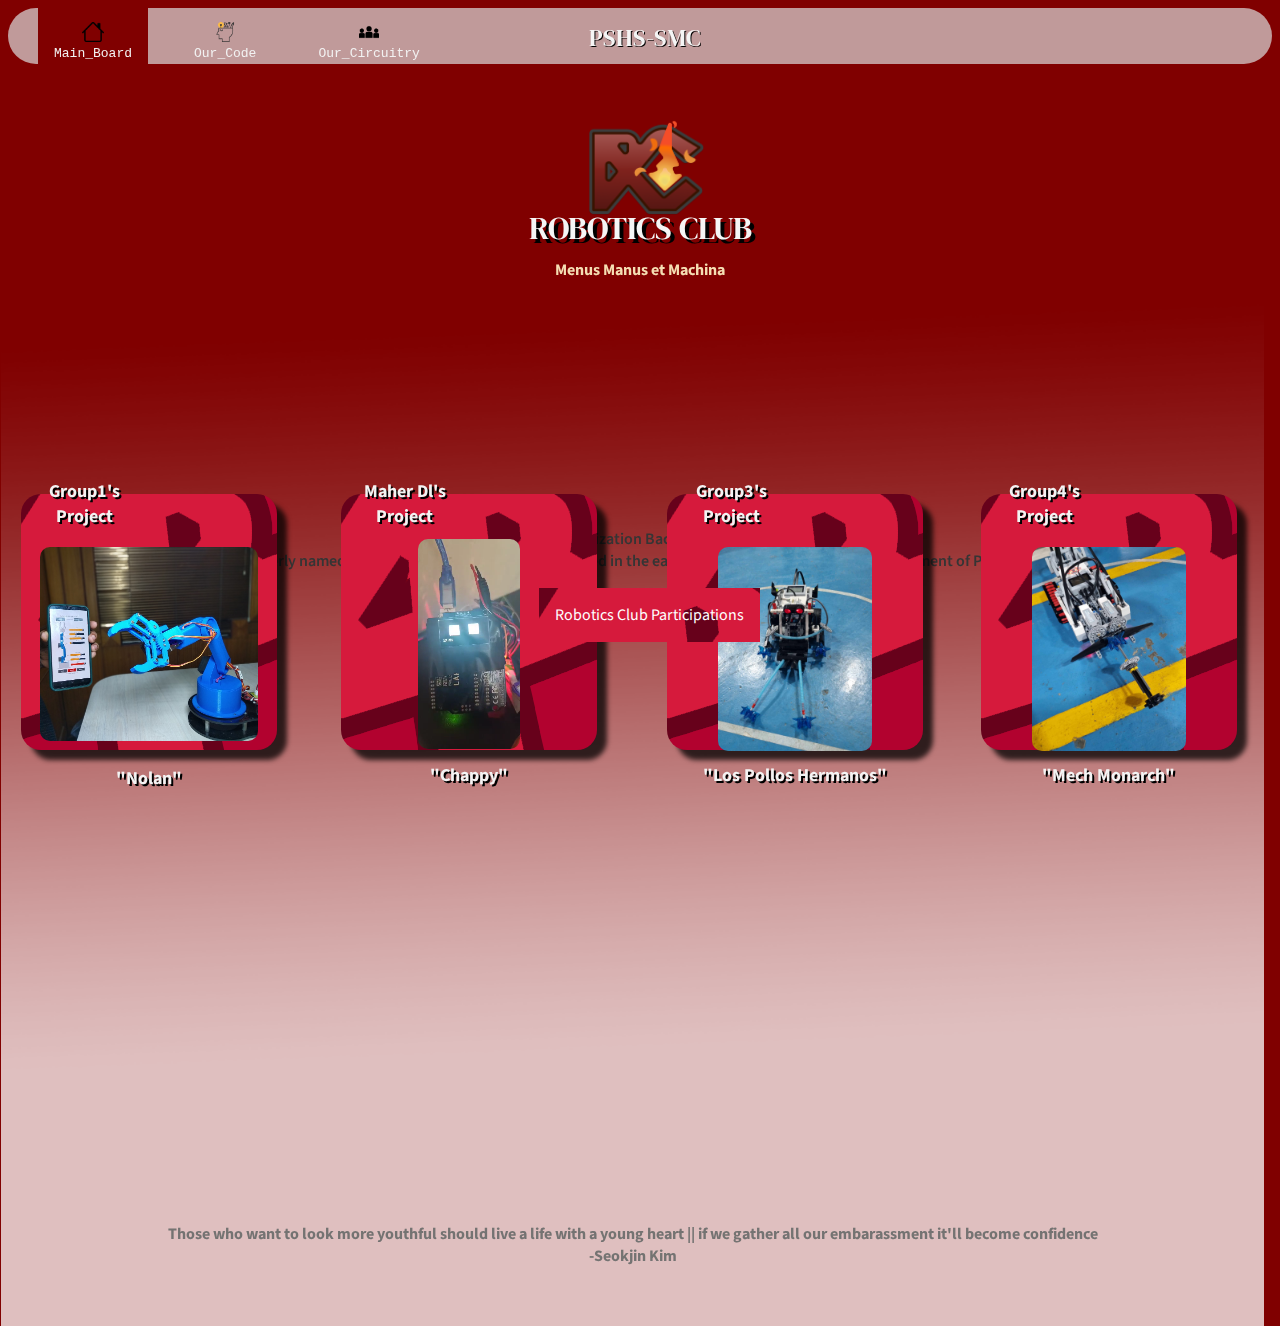
==== index.html @ df877ace "Add files via upload" ====
<!DOCTYPE html>
<html lang="en">
<head>
    <meta charset="UTF-8">
    <meta name="viewport" content="width=device-width, initial-scale=1.0">
    <link rel="stylesheet" href="./css/styles.css">
    <title>Document</title>
</head>
<body>
    <div class="topnav">
    
        
        <a class="active" href="index.html"><img src="../images/home.png" alt=""><br>Main_Board</a>
        <a href="wawewo.html"> <img src="../images/www.png" alt=""> <br>Our_Code</a>
        <a href="aboutus.html"><img src="../images/aboutus.png" alt=""><br>Our_Circuitry</a>
        <h2>  PSHS-SMC   </h2>
      </div>
      <div class="title">
        <img src="../images/letter.png" alt="">
        <h1> ROBOTICS CLUB</h1>
        <h4>Menus Manus et Machina</h4>
      </div>
      <section class="vid">
        <video muted autoplay loop>
            <source src="../images/videomp.mp4" type="video/mp4">
        </video> 
        <img src="../media/hand.jpg" alt="">
    </section> 

    <!--Group Projects-->
    <div class="GroupProjects">

      <div class="box1">
        <p>Group1's Project</p>
        <img src="../images/g1.jpg" alt="">
        <h3>"Nolan"</h3>
      </div>
       
      <div class="box2">
        <p>Maher Dl's Project</p>
        <video muted autoplay loop>
          <source src="../images/chappy.mp4" type="video/mp4">
         </video> 
        <h3>"Chappy"</h3>
      </div>

      <div class="box3">
        <p>Group3's Project</p>
        <img src="../images/elhombre.jpg" alt="">
        <h3>"Los Pollos Hermanos"</h3>
      </div>

      <div class="box4">
        <p>Group4's Project</p>
        <img src="../images/El-Tirador.jpg" alt="">
        <h3>"Mech Monarch"</h3>
      </div>
    </div>


    <div class="WWDSF">
      <img src="../images/gradient.png" alt="">
    </div>
    <div class = "qoute">

      <h4>Those who want to look more youthful should live a life with a young heart || if we gather all our embarassment 
        it'll become confidence
        <br>
        -Seokjin Kim
      </h4>
    </div>

    <div class = "OB">
      <p>
        Organization Background 
        <br>
        Formerly named "I-Smart", Robotics Club was founded in the early 2000s, 12 years after the establishment of PSHS-SMC 
      </p>
    </div>

    <div class="dropdown">
      <button class="dropbtn">Robotics Club Participations</button>
      <div class="dropdown-content">
        <a href="https://www.facebook.com/dostregion11/posts/pfbid0tXwUUnTP9oeecSkTvLwLeZsSNQ8uHWtNdUYoGoY2ye6jcFbmdNJqXPpqGoq8ppgBl">
          Hosted RSTI Week 2023 @ Tagum , Davao del norte </a>
        <a href="https://www.facebook.com/100086513131744/videos/1069723957373028">Hosted Smart Up 2023's Robotics Competition</a>
        <a href="https://www.facebook.com/BagwisAghamSMC/posts/pfbid02a2J1Du7m5dvmE3eXdFgC1aQNH6g6KgdiLaWw8goAJwgweogr2zv2iYaWaAXpMVgMl">
          Hosted the "FPV Rover" Amazing Race in STEM CAMP 2023</a>
        <a href="">
          Won "Competitive Award" in the Shenguan ASEAN Robotics Competition
          <img src="../images/Chine.jpg" alt="">
        </a>
      </div>
    </div>




 
  
      
    
</body>
</html>
---- css/styles.css ----
@import url('https://fonts.googleapis.com/css2?family=DM+Serif+Display&display=swap');
@import url('https://fonts.googleapis.com/css2?family=DM+Serif+Display&family=Source+Sans+3:ital,wght@1,200&display=swap');

body      
{
    background-image: url("../images/videomp.mp4");
    background-color: #800000;
    background-repeat: no-repeat;
    background-attachment: fixed;
    background-size: 100%;
    overflow-x: hidden;
    

}  
.vid
 {
  position: fixed;
  top: 0;
  margin-left: 2.5vw;
  width: 100%;
  height: auto;
  scale: 130%;
  object-fit: cover;
  z-index: -1; 
}
.topnav {
    background-color: rgb(220,220,220, 0.7);
    height: 56px;
    overflow: hidden;
    border-radius: 80px;
  }
  
 
  .topnav a {
    margin-left: 30px;
    float: left;
    color: #f2f2f2;
    text-align: center;
    padding: 14px 16px;
    text-decoration: none;
    font-family:'Courier New', Courier, monospace ;
    font-size: 13px;
  }
  
  .topnav a img
  {
    height: 20px;
    width: auto;
  }

  .topnav a:hover {
    background-color: #ddd;
    color: black;
  }
  
 
  .topnav a.active {
    background-color: #800000;
  }

  .topnav h2
  {
    margin-top: 1%;
    margin-left: 46%;
    font-family: 'DM Serif Display', serif;
    font-weight: 100;
    color: whitesmoke;
    text-shadow: black 1px 1px;
  }

  .title img
  {
    margin-left: 46%;
    margin-top: 4%;
    height: 100px;
    width: auto;
  }
  .title h1
  {
    margin-top: -1%;
    font-family: 'DM Serif Display', serif;
    text-align: center;
    font-weight: 100;
    color: whitesmoke;
    text-shadow: black 4px 4px;
  }
  .title h4
  {
    margin-top: -1%;
    font-family: 'Source Sans 3', sans-serif;
    text-align: center;
    color: wheat;
  }
  .WWDSF
  {
    z-index: 1;
  }
  .WWDSF img
  {
 
    margin-bottom: -3vw;
    margin-left: -7px;
    width: 98.7vw;
    height: 80vw;
    z-index: -1;
  }




  /*boxes*/
  .box1 {
    background-image: url("../images/BG.png");
    margin-top: 15vw;
    margin-left: 1vw;
    width: 20vw;
    height: 20vw;
    background-color: #000000;
    border-radius: 20px;
    box-sizing: border-box;
    text-align: center;
    z-index: 2;
    position: absolute;
    box-shadow: 10px 10px 5px 0px rgba(0,0,0,0.75);
   -webkit-box-shadow: 10px 10px 5px 0px rgba(0,0,0,0.75);
   -moz-box-shadow: 10px 10px 5px 0px rgba(0,0,0,0.75);
   transition: transform 0.3s ease;
}
.box1:hover {
  transform: scale(1.05);
}
.box1 img
{
  width: 17vw;
  height: auto;
  border-radius: 10px;

}
.box1 p {
    margin-top: -6%;
    margin-right: 10vw;;
    color: #f3f3f3;
    font-size: 18px;
    font-weight: bold;
    font-family: 'Source Sans 3', sans-serif;
    text-shadow: black 2px 2px;
}
.box1 h3
{
  color: #f3f3f3;
  margin-top: 8%;
  font-size: 18px;
  font-weight: bold;
  font-family: 'Source Sans 3', sans-serif;
  text-shadow: black 2px 2px;
}




.box2 {
  background-image: url("../images/BG.png");
  margin-top: 15vw;
  margin-left: 26vw;
  width: 20vw;
  height: 20vw;
  background-color: #000000;
  border-radius: 20px;
  box-sizing: border-box;
  text-align: center;
  z-index: 2;
  position: absolute;
  box-shadow: 10px 10px 5px 0px rgba(0,0,0,0.75);
 -webkit-box-shadow: 10px 10px 5px 0px rgba(0,0,0,0.75);
 -moz-box-shadow: 10px 10px 5px 0px rgba(0,0,0,0.75);
 transition: transform 0.3s ease;
}
.box2:hover {
  transform: scale(1.05);
}
.box2 video
{
  margin-top: -3%;
  width: 8vw;
  height: auto;
  border-radius: 10px;

}
.box2 p {
    margin-top: -6%;
    margin-right: 10vw;;
    color: #f3f3f3;
    font-size: 18px;
    font-weight: bold;
    font-family: 'Source Sans 3', sans-serif;
    text-shadow: black 2px 2px;
}
.box2 h3
{
  color: #f3f3f3;
  margin-top: 4%;
  font-size: 18px;
  font-weight: bold;
  font-family: 'Source Sans 3', sans-serif;
  text-shadow: black 2px 2px;
}









.box3 {
  background-image: url("../images/BG.png");
  margin-top: 15vw;
  margin-left: 51.5vw;
  width: 20vw;
  height: 20vw;
  background-color: #000000;
  border-radius: 20px;
  box-sizing: border-box;
  text-align: center;
  z-index: 2;
  position: absolute;
  box-shadow: 10px 10px 5px 0px rgba(0,0,0,0.75);
 -webkit-box-shadow: 10px 10px 5px 0px rgba(0,0,0,0.75);
 -moz-box-shadow: 10px 10px 5px 0px rgba(0,0,0,0.75);
 transition: transform 0.3s ease;
}
.box3:hover { 
  transform: scale(1.05);
}
.box3 img
{
  width: 12vw;
  height: auto;
  border-radius: 10px;

}
.box3 p {
    margin-top: -6%;
    margin-right: 10vw;;
    color: #f3f3f3;
    font-size: 18px;
    font-weight: bold;
    font-family: 'Source Sans 3', sans-serif;
    text-shadow: black 2px 2px;
}
.box3 h3
{
  color: #f3f3f3;
  margin-top: 3%;
  font-size: 18px;
  font-weight: bold;
  font-family: 'Source Sans 3', sans-serif;
  text-shadow: black 2px 2px;
}





.box4 {
  background-image: url("../images/BG.png");
  margin-top: 15vw;
  margin-left: 76vw;
  width: 20vw;
  height: 20vw;
  background-color: #000000;
  border-radius: 20px;
  box-sizing: border-box;
  text-align: center;
  z-index: 2;
  position: absolute;
  box-shadow: 10px 10px 5px 0px rgba(0,0,0,0.75);
 -webkit-box-shadow: 10px 10px 5px 0px rgba(0,0,0,0.75);
 -moz-box-shadow: 10px 10px 5px 0px rgba(0,0,0,0.75);
 transition: transform 0.3s ease;
}
.box4:hover {
  transform: scale(1.05);
}
.box4 img
{
  width: 12vw;
  height: auto;
  border-radius: 10px;

}
.box4 p {
    margin-top: -6%;
    margin-right: 10vw;;
    color: #f3f3f3;
    font-size: 18px;
    font-weight: bold;
    font-family: 'Source Sans 3', sans-serif;
    text-shadow: black 2px 2px;
}
.box4 h3
{
  color: #f3f3f3;
  margin-top: 3%;
  font-size: 18px;
  font-weight: bold;
  font-family: 'Source Sans 3', sans-serif;
  text-shadow: black 2px 2px;
}



.dropbtn {
  background-image: url("../images/BG.png");
  font-family: 'Source Sans 3', sans-serif;
  color: white;
  padding: 16px;
  font-size: 16px;
  border: none;
}

.dropdown {
  margin-left: 41.5vw;
  position: relative;
  display: inline-block;
  z-index: 10;
}

.dropdown-content {
  
  display: none;
  position: absolute;
  background-image: url("../images/BG.png");
  min-width: 160px;
  box-shadow: 0px 8px 16px 0px rgba(0,0,0,0.2);
  z-index: 1;
}

.dropdown-content a {
  color: rgb(255, 255, 255);
  padding: 12px 16px;
  text-decoration: none;
  font-family: 'Source Sans 3', sans-serif;
  font-weight: bold;
  display: block;
}

.dropdown-content a img
{
  width: 10vw;
  height: auto;
  margin-left: 1.5vw;
}



.dropdown-content a img:hover {scale: 5;}
.dropdown-content a:hover {background-color: #ddd;}

.dropdown:hover .dropdown-content {display: block;}

.dropdown:hover .dropbtn {background-color: #3e8e41;}

.OB 
{
  text-align: center;
  font-weight: 600;
  text-justify: inter-word;
  margin-top: -90vh;
  font-family: 'Source Sans 3', sans-serif;
  color: rgb(53, 53, 53);
  z-index: 6;
}

.qoute
{
  margin-left: -0.5vw ;
  width: 98.7vw;
  height: 11vh;
  margin-top: -10vh;
  font-family: 'Source Sans 3', sans-serif;
  text-align: center;
  color: rgb(116, 115, 114);
  z-index: 7;
}

@media (max-width: 480px) {

  section {
      margin: 10px;
      padding: 10px;
  }
  .title img
  {
    margin-left: 38vw;
  }
  .WWDSF img
  {
    width: 100vw;
    height: 200vh;
  }
  .qoute
  {
    margin-top: -20%;
  } 

  .box1
  {
    scale: 1.6;
    margin-left: 26vw;
    width: 40vw;
  }
  .box1 p
  {
    font-size: 9px;
    
  }

  .box2
  {
    scale: 1.6;
    margin-left: 26vw;
    margin-top: 40vh;
    width: 40vw;
  }
  .box2 p
  {
    font-size: 12px;
    margin-left: -3%;

    
  }
  .box3
  {
    scale: 1.6;
    margin-left: 26vw;
    margin-top: 72vh;
    width: 40vw;
  }
  .box3 p
  {
    font-size: 10px;
    
  }
  .box4
  {
    scale: 1.6;
    margin-left: 26vw;
    margin-top: 104vh;
    width: 40vw;
  }
  .box4 p
  {
    font-size: 12px;
  }

  .OB
  {
    margin-top: -110%;
  }

  .dropdown
  {
    margin-left: 28vw;
    scale: 0.9;
  }
}
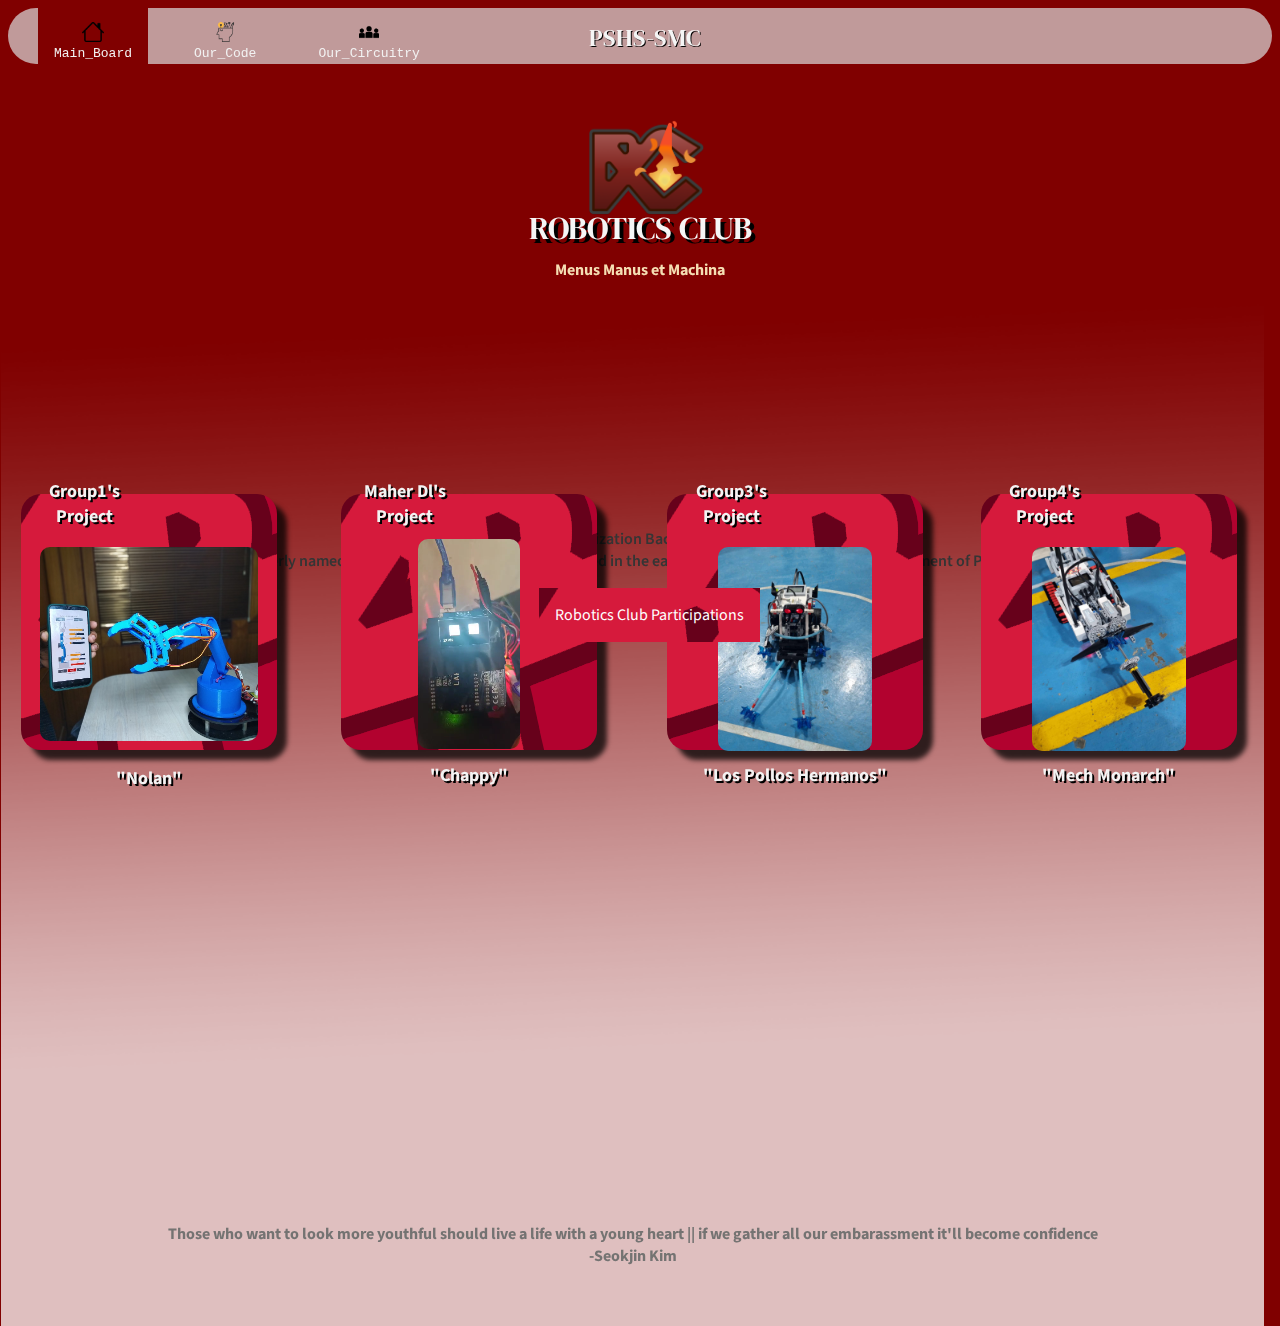
==== commit f02aa37b: "Update index.html" ====
--- a/index.html
+++ b/index.html
@@ -3,28 +3,28 @@
 <head>
     <meta charset="UTF-8">
     <meta name="viewport" content="width=device-width, initial-scale=1.0">
-    <link rel="stylesheet" href="./css/styles.css">
+    <link rel="stylesheet" href="css/styles.css">
     <title>Document</title>
 </head>
 <body>
     <div class="topnav">
     
         
-        <a class="active" href="index.html"><img src="../images/home.png" alt=""><br>Main_Board</a>
-        <a href="wawewo.html"> <img src="../images/www.png" alt=""> <br>Our_Code</a>
-        <a href="aboutus.html"><img src="../images/aboutus.png" alt=""><br>Our_Circuitry</a>
+        <a class="active" href="index.html"><img src="./images/home.png" alt=""><br>Main_Board</a>
+        <a href="wawewo.html"> <img src="./images/www.png" alt=""> <br>Our_Code</a>
+        <a href="aboutus.html"><img src="./images/aboutus.png" alt=""><br>Our_Circuitry</a>
         <h2>  PSHS-SMC   </h2>
       </div>
       <div class="title">
-        <img src="../images/letter.png" alt="">
+        <img src="./images/letter.png" alt="">
         <h1> ROBOTICS CLUB</h1>
         <h4>Menus Manus et Machina</h4>
       </div>
       <section class="vid">
         <video muted autoplay loop>
-            <source src="../images/videomp.mp4" type="video/mp4">
+            <source src="./images/videomp.mp4" type="video/mp4">
         </video> 
-        <img src="../media/hand.jpg" alt="">
+        <img src="./media/hand.jpg" alt="">
     </section> 
 
     <!--Group Projects-->
@@ -32,34 +32,34 @@
 
       <div class="box1">
         <p>Group1's Project</p>
-        <img src="../images/g1.jpg" alt="">
+        <img src="./images/g1.jpg" alt="">
         <h3>"Nolan"</h3>
       </div>
        
       <div class="box2">
         <p>Maher Dl's Project</p>
         <video muted autoplay loop>
-          <source src="../images/chappy.mp4" type="video/mp4">
+          <source src="./images/chappy.mp4" type="video/mp4">
          </video> 
         <h3>"Chappy"</h3>
       </div>
 
       <div class="box3">
         <p>Group3's Project</p>
-        <img src="../images/elhombre.jpg" alt="">
+        <img src="./images/elhombre.jpg" alt="">
         <h3>"Los Pollos Hermanos"</h3>
       </div>
 
       <div class="box4">
         <p>Group4's Project</p>
-        <img src="../images/El-Tirador.jpg" alt="">
+        <img src="./images/El-Tirador.jpg" alt="">
         <h3>"Mech Monarch"</h3>
       </div>
     </div>
 
 
     <div class="WWDSF">
-      <img src="../images/gradient.png" alt="">
+      <img src="./images/gradient.png" alt="">
     </div>
     <div class = "qoute">
 
@@ -88,7 +88,7 @@
           Hosted the "FPV Rover" Amazing Race in STEM CAMP 2023</a>
         <a href="">
           Won "Competitive Award" in the Shenguan ASEAN Robotics Competition
-          <img src="../images/Chine.jpg" alt="">
+          <img src="./images/Chine.jpg" alt="">
         </a>
       </div>
     </div>
@@ -101,4 +101,4 @@
       
     
 </body>
-</html>+</html>
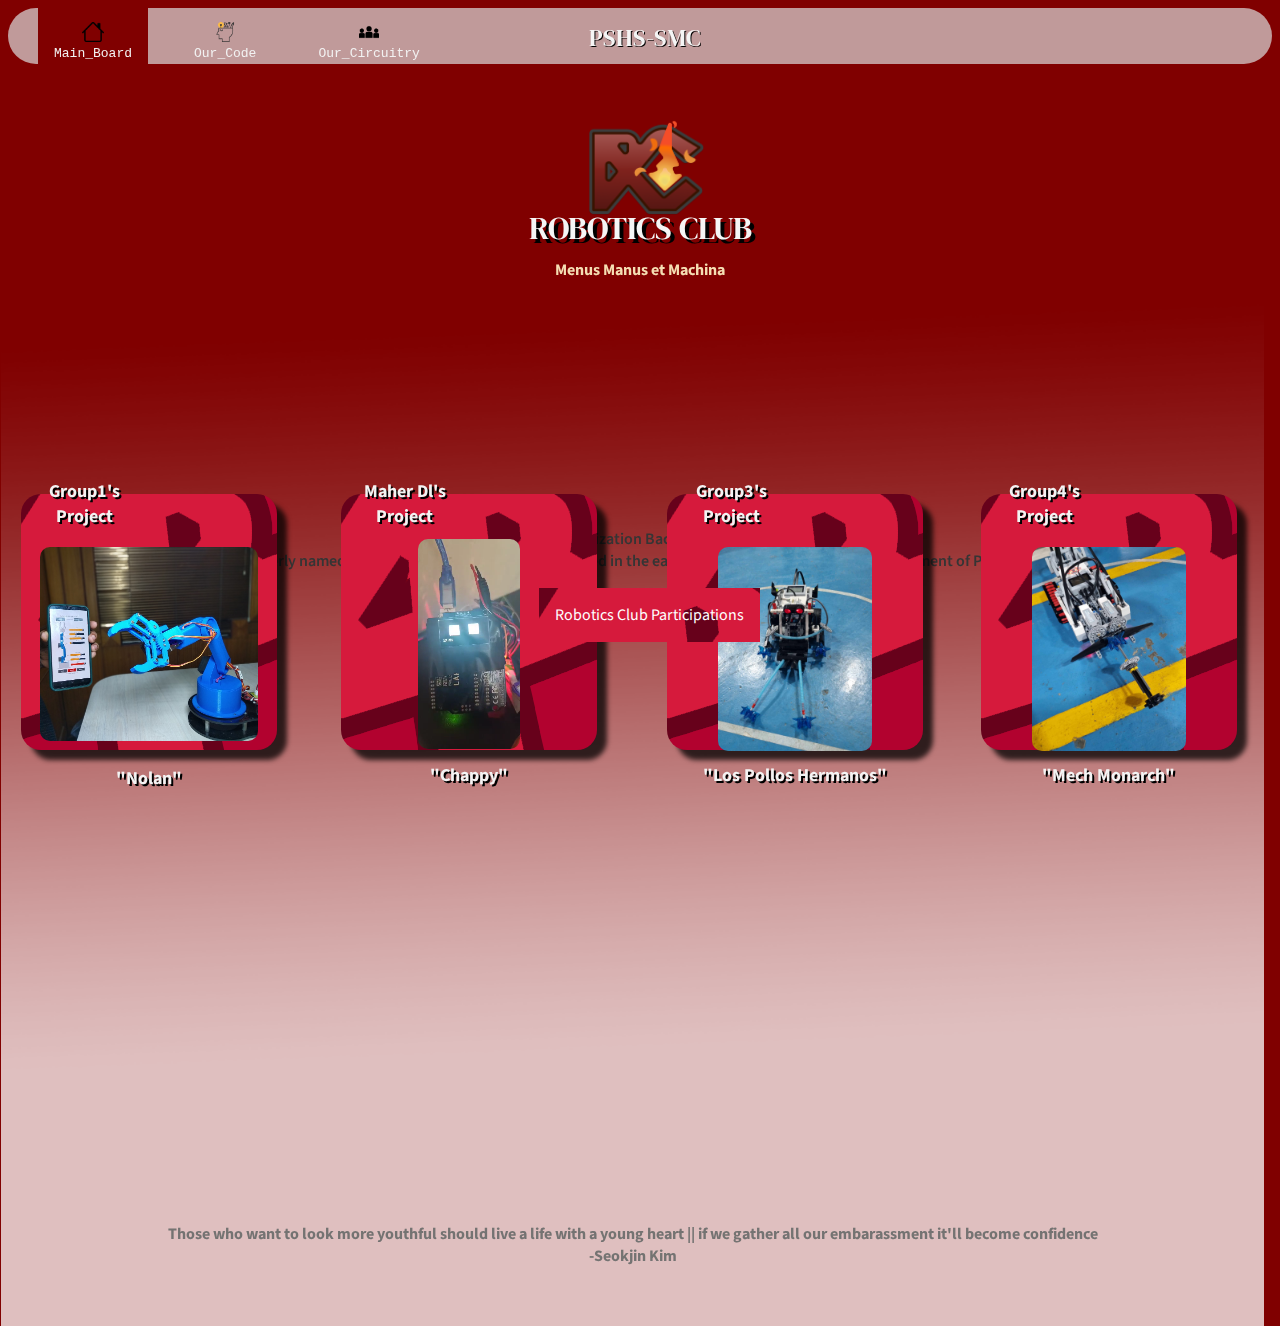
==== commit 78432ba4: "Update index.html" ====
--- a/index.html
+++ b/index.html
@@ -24,7 +24,7 @@
         <video muted autoplay loop>
             <source src="./images/videomp.mp4" type="video/mp4">
         </video> 
-        <img src="./media/hand.jpg" alt="">
+
     </section> 
 
     <!--Group Projects-->
